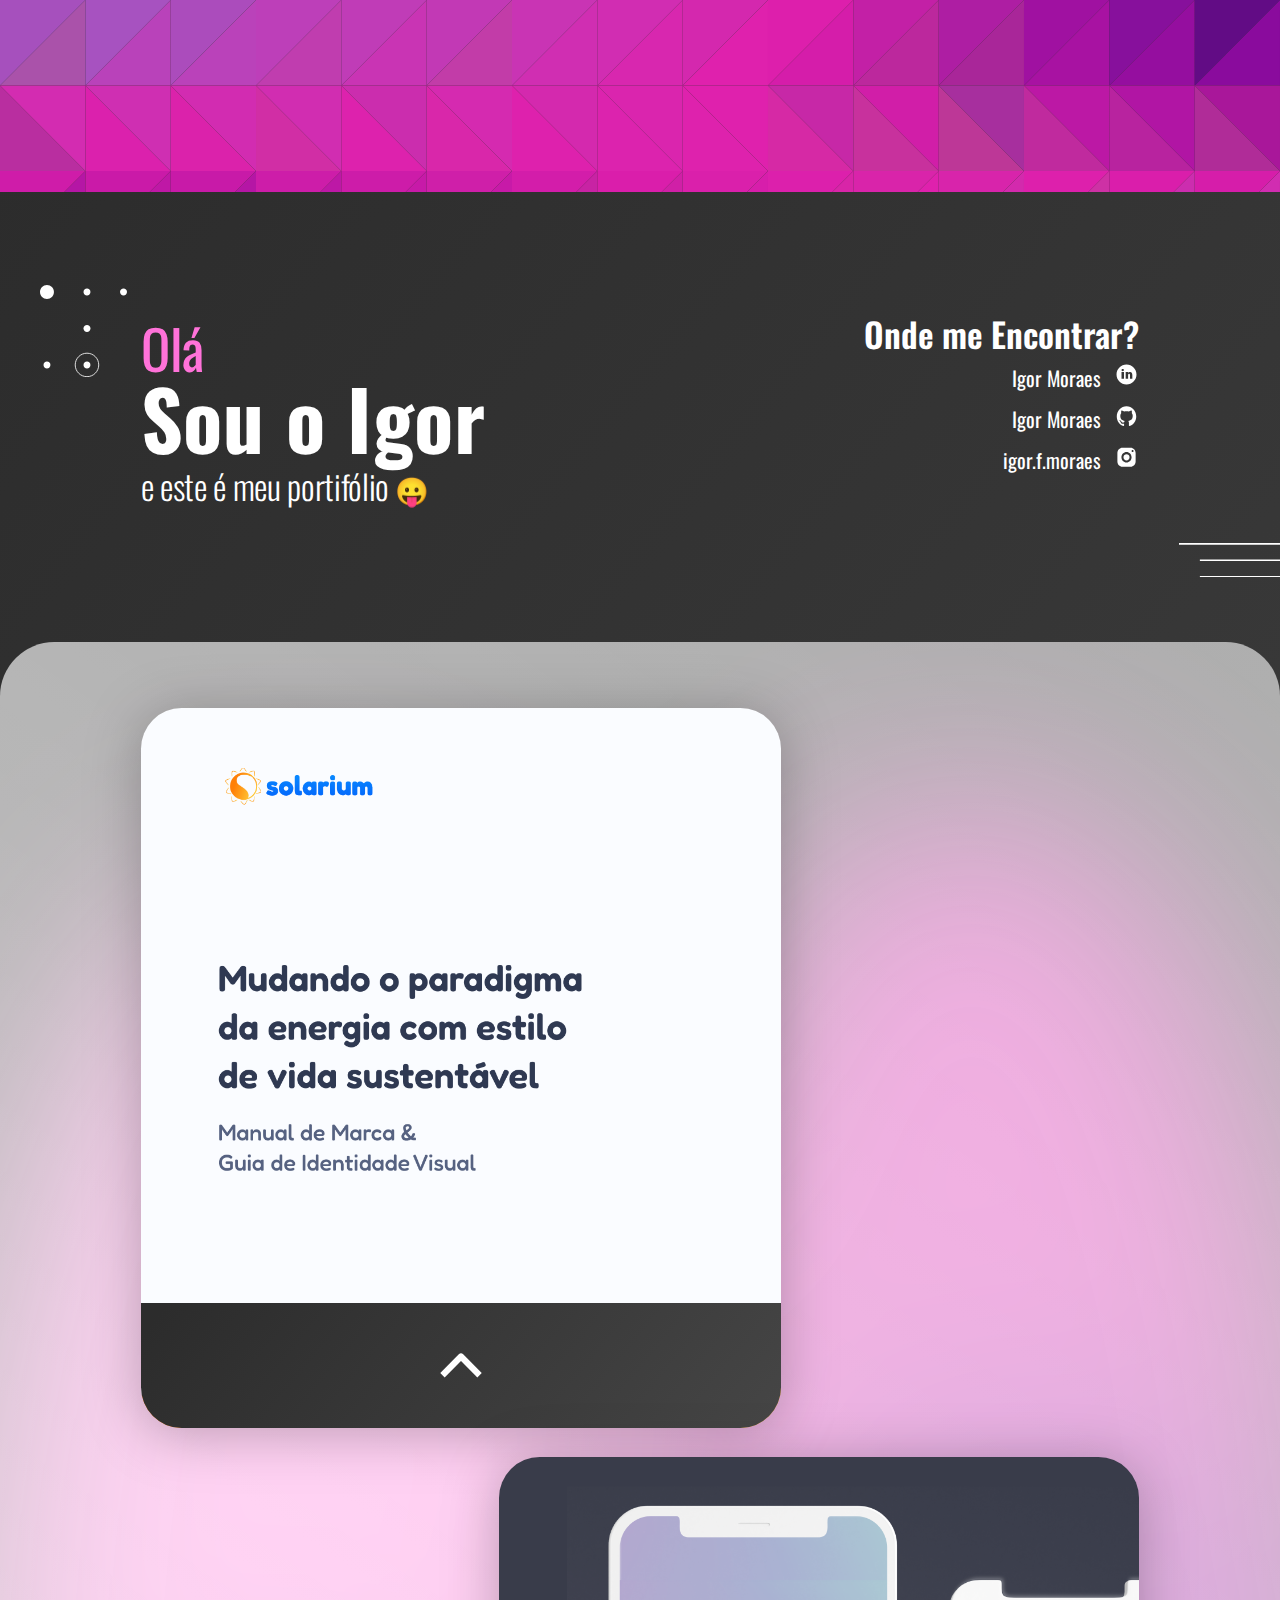
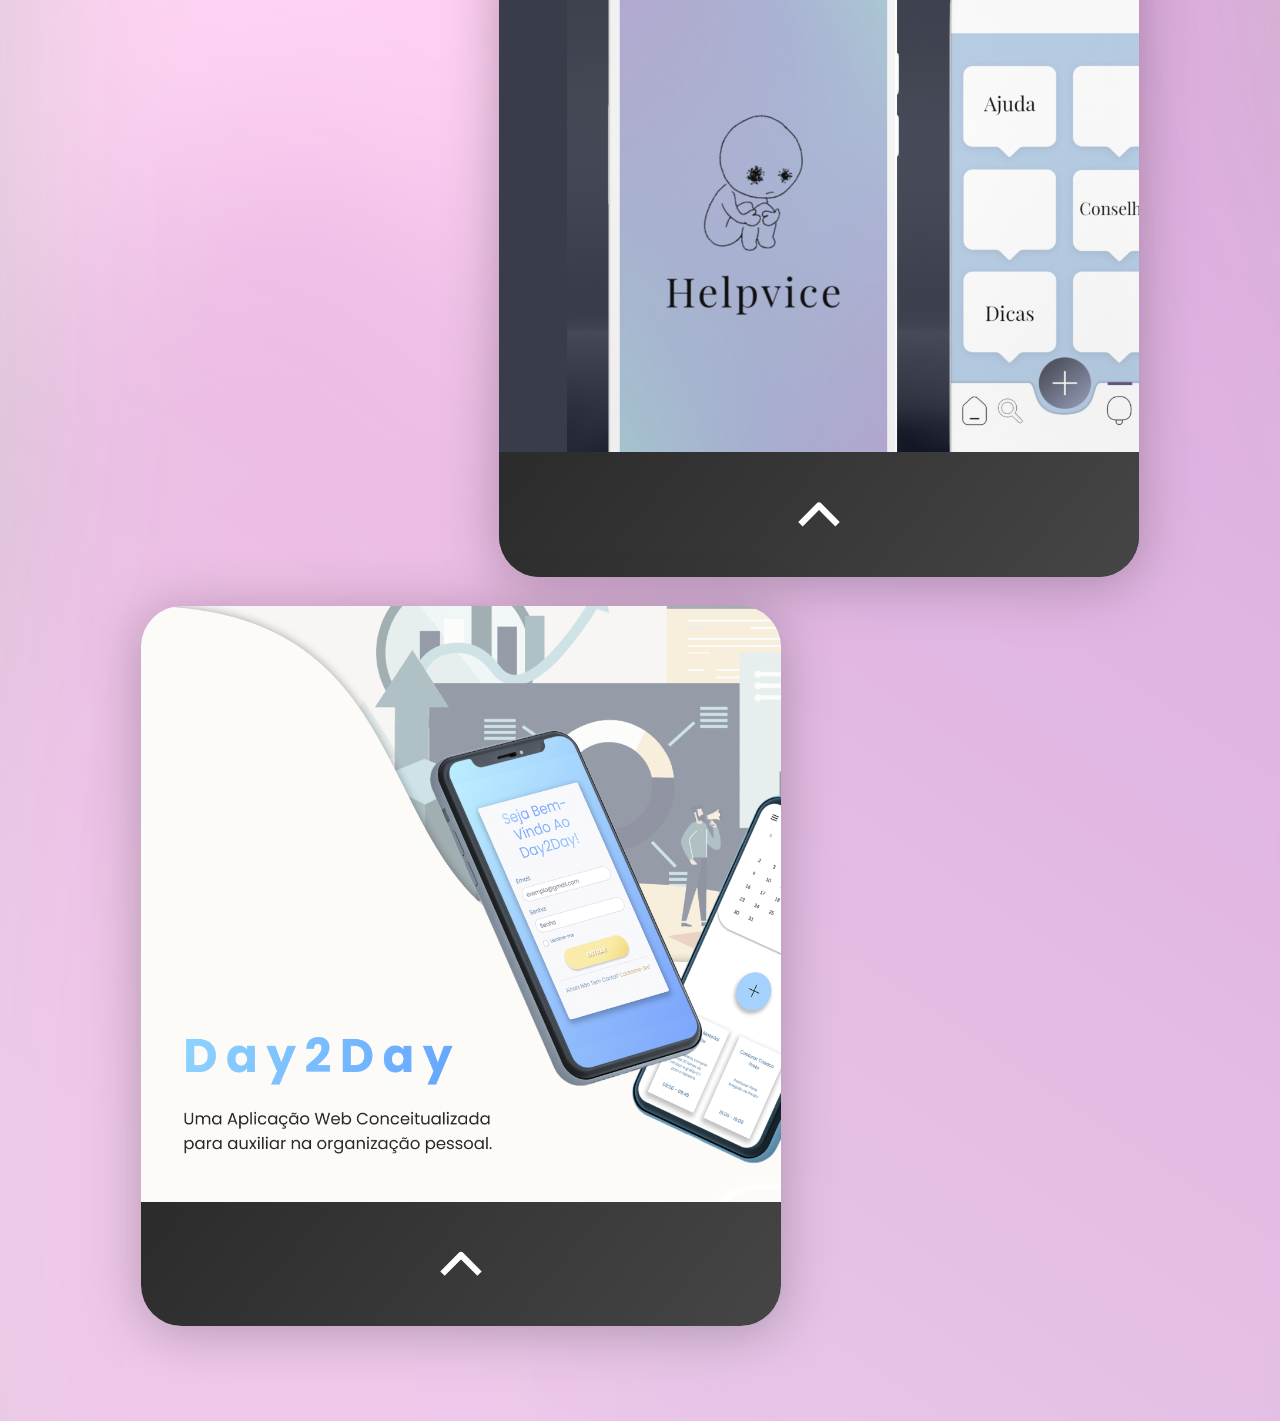
==== index.html @ 43d612d0 "Subindo os novos arquivos" ====
<!DOCTYPE html>
<html lang="pt-br">
	<head>
		<meta charset="UTF-8" />
		<meta http-equiv="X-UA-Compatible" content="IE=edge" />
		<meta name="viewport" content="width=device-width, initial-scale=1.0" />
		<title>Igor Moraes | Portifólio</title>
		<link rel="shortcut icon" href="icon.svg" type="image/x-icon" />
		<link rel="stylesheet" href="style.css" />
	</head>
	<body>
		<div id="background"></div>
		<div class="landing-page">
			<h2 class="hello">Olá</h2>
			<h1>Sou o Igor</h1>
			<h2 class="presentation">e este é meu portifólio</h2>
		</div>
		<div class="social">
			<h2>Onde me Encontrar?</h2>
			<ul>
				<li>
					<a
						href="https://www.linkedin.com/in/moraes-igor/"
						target="_social"
					>
						Igor Moraes
					</a>
					<img
						src="Assets/Social Media Icons/icon - linkedin.svg"
						alt=""
					/>
				</li>
				<li>
					<a
						href="https://github.com/IgorFerreiraMoraes"
						target="_social"
					>
						Igor Moraes
					</a>
					<img
						src="Assets/Social Media Icons/icon - github.svg"
						alt=""
					/>
				</li>
				<li>
					<a
						href="https://www.instagram.com/igor.f.moraes/"
						target="_social"
					>
						igor.f.moraes
					</a>
					<img
						src="Assets/Social Media Icons/icon - instagram.svg"
						alt=""
					/>
				</li>
			</ul>
		</div>
		<div class="projects">
			<div class="project" id="solarium">
				<div class="about">
					<img src="Assets/Projects/arrow.svg" alt="" />
					<div class="about-text">
						<span>Solarium</span>
						<ul>
							<li>
								• Desenvolvi a Identidade Visual e Manual de
								Marca uma empresa fictícia, Solarium, usando o
								Figma. Projetei o Logo, determinei o tom,
								público-alvo e missão da marca e selecionei a
								tipografia e paleta de cores para refletir a
								identidade.
							</li>
							<li>
								• Construí um website responsivo utilizando
								Bootstrap, obtendo proficiência com um popular
								Framework de CSS.
							</li>
							<li>
								• Melhorei minha compreensão dos princípios e
								processos de design, permitindo uma melhor
								comunicação e colaboração ao trabalhar com
								equipes de design.
							</li>
							<li class="know-more">
								<a
									href="https://igorferreiramoraes.github.io/Solarium/"
									target="_project"
									>Conhecer</a
								>
							</li>
						</ul>
					</div>
				</div>
			</div>
			<div class="project" id="helpvice">
				<div class="about">
					<img src="Assets/Projects/arrow.svg" alt="" />
					<div class="about-text">
						<span>Helpvice</span>
						<ul>
							<li>
								• Apliquei conhecimentos de UI & UX design,
								utilizando o Inkscape e o GIMP, para fazer as
								telas e o fluxo de usuário de um aplicativo.
							</li>
							<li>
								• Feito com a ideia de intermediar o contato
								entre usuários a procura de ajuda e
								profissionais de certa área, trazendo
								conscientização e informações de maneira
								confiável sobre certos assuntos.
							</li>
							<li class="know-more">
								<a
									href="https://www.behance.net/gallery/126357589/Helpvice"
									target="_project"
									>Conhecer</a
								>
							</li>
						</ul>
					</div>
				</div>
			</div>
			<div class="project" id="day2day">
				<div class="about">
					<img src="Assets/Projects/arrow.svg" alt="" />
					<div class="about-text">
						<span>Day2Day</span>
						<ul>
							<li>
								Uma Aplicação Web Conceitualizada para auxiliar
								na organização pessoal, tendo funções que ajudam
								a ter controle sobre os hábitos do dia a dia.
							</li>
							<li>
								• Criei Wireframes para definir e ajustar o
								Layout geral do aplicativo antes do design
								definitivo e produção começarem.
							</li>
							<li>
								• Formulei um sistema de login em que tarefas e
								anotações ficavam vinculadas aos respectivos
								usuários, isso através do uso de Banco de Dados
								Relacional
							</li>
							<li class="know-more">
								<a
									href="https://www.behance.net/gallery/134159519/Day2Day"
									target="_project"
									>Conhecer</a
								>
							</li>
						</ul>
					</div>
				</div>
			</div>
		</div>
		<script>
			const about_list = document.getElementsByClassName('about');
			for (let i = 0; i < about_list.length; i++) {
				const about = about_list[i];
				about.addEventListener('click', function () {
					this.classList.toggle('active');
				});
			}
		</script>
	</body>
</html>
---- style.css ----
@import url('https://fonts.googleapis.com/css2?family=Oswald:wght@300;400;600&display=swap');

:root {
	--main: #ff72d9;
	--black: linear-gradient(129.76deg, #2c2c2c 3.53%, #464646 101.21%);
	--white: #ffffff;
	font-size: 3.7vw;
}
* {
	box-sizing: border-box;
	margin: 0;
	padding: 0;
	font-family: 'Oswald', sans-serif;
}
body {
	background: var(--black) no-repeat;
	color: var(--white);
	width: 100%;
}
#background {
	height: 12.3vh;
	background: var(--main);
	background: url(Assets/Landing/background.svg);
	background-size: cover;
}
.landing-page {
	width: 66.4%;
	margin: 5.2vh auto;
	position: relative;
}
.landing-page::after {
	content: '';
	background: url(Assets/Landing/dots.svg);
	background-size: 100%;
	position: absolute;
	width: 12.8vw;
	height: 13.6vw;
	top: 0;
	right: -2.3vw;
}
h1 {
	font-size: 4rem;
	line-height: 100%;
	letter-spacing: 0.04rem;
}
h2.hello {
	color: var(--main);
	font-weight: 400;
	font-size: 3rem;
	line-height: 110%;
}
h2.presentation {
	font-weight: 300;
	font-size: 2rem;
	line-height: 160%;
	letter-spacing: -0.025rem;
}
h2.presentation::after {
	content: ' 😛';
	font-size: 1.5rem;
}
.social h2 {
	font-size: 2.25rem;
	font-weight: 600;
	text-align: center;
	line-height: 116.2%;
	margin-bottom: 0.86vh;
}
.social ul {
	list-style: none;
	margin-bottom: 5.2vh;
}
.social li {
	height: 7vw;
	width: 36.5vw;
	margin: auto;
	position: relative;
	margin-bottom: 0.86vh;
}
.social a {
	font-weight: 400;
	font-size: 1.375rem;
	color: var(--white);
	text-align: left;
	height: 7vw;
	line-height: 7vw;
	width: 24vw;
	margin-right: 1.8vw;
	position: absolute;
	left: 0;
	text-decoration: none;
}
.social img {
	width: 7vw;
	height: 7vw;
	position: absolute;
	right: 0;
}
.projects {
	background: url(Assets/Projects/background-projects.svg);
	padding: 3.5vh 0;
	background-size: 100% 100%;
	border-radius: 2rem 2rem 0 0;
}
.project {
	border-radius: 1.5rem;
	width: 80vw;
	margin: 0 auto 1.75vh auto;
	height: 30vh;
	position: relative;
}
.about {
	background: var(--black);
	height: 17.3%;
	width: 100%;
	border-radius: 0 0 1.5rem 1.5rem;
	position: absolute;
	bottom: 0;
	text-align: center;
	transition: 0.27s ease-out;
}
.about img {
	width: 8%;
	height: 100%;
	transition: 0.27s ease-out;
}
.about .about-text {
	text-align: left;
	font-size: 1.4vh;
	padding: 0 10%;
	display: none;
	font-weight: 300;
}
.about .about-text span {
	font-weight: 600;
}
.about .about-text ul {
	list-style: none;
}
.about .about-text a {
	color: var(--white);
	background-color: var(--main);
	text-decoration: none;
	margin-left: 79.75%;
	padding: 5px 10px;
	border-radius: 0.5rem;
}
.about.active {
	height: 100%;
	border-radius: 1.5rem;
}
.about.active img {
	height: 15%;
	transform: rotate(-180deg);
}
.about.active .about-text {
	display: block;
	animation: appear 0.5s ease-in;
}
@keyframes appear {
	from {
		opacity: 0%;
	}
	to {
		opacity: 100%;
	}
}
#solarium {
	background: url(Assets/Projects/solarium.png);
	background-size: cover;
}
#helpvice {
	background: url(Assets/Projects/helpvice.png);
	background-size: cover;
}
#day2day {
	background: url(Assets/Projects/day2day.png);
	background-size: cover;
}

@media only screen and (min-width: 992px) {
	:root {
		font-size: 1.06vw;
	}
	#background {
		height: 21.3vh;
	}
	.landing-page {
		width: 78%;
		margin: 14vh auto;
	}
	.landing-page::after {
		width: 6.8vw;
		height: 7.2vw;
		top: -3.6vh;
		left: -7.86vw;
	}
	h1 {
		font-size: 6rem;
	}
	h2.hello {
		font-size: 4rem;
	}
	h2.presentation {
		font-size: 2.5rem;
	}
	h2.presentation::after {
		font-size: 2rem;
	}

	.social {
		position: absolute;
		top: 35vh;
		right: 11vw;
	}
	.social::after {
		content: '';
		background: url(Assets/Landing/lines.svg);
		background-size: 100%;
		position: absolute;
		width: 7.9vw;
		height: 2.7vw;
		right: -11vw;
		bottom: -5.8vh;
	}
	.social h2 {
		font-size: 2.5rem;
		text-align: right;
		margin-bottom: 0.8vh;
	}
	.social li {
		height: 3.8vh;
		width: 100%;
		margin: 0;
		margin-bottom: 0.8vh;
	}
	.social a {
		font-size: 1.5rem;
		text-align: right;
		height: 3.7vh;
		width: 8.5vw;
		line-height: 3.7vh;
		margin-right: 0;
		position: absolute;
		left: 10vw;
	}
	.social img {
		width: 2vw;
		height: 2vw;
		position: absolute;
		right: 0;
	}

	.projects {
		padding: 7.3vh 0;
		border-radius: 4rem 4rem 0 0;
	}
	.project {
		border-radius: 3rem;
		width: 50vw;
		margin: 0 auto 3.25vh 11vw;
		height: 80vh;
		filter: drop-shadow(0 0.5rem 2rem rgba(0, 0, 0, 0.25));
	}
	.project:nth-child(even) {
		margin: 0 auto 3.25vh 39vw;
	}

	.about {
		border-radius: 0 0 3rem 3rem;
	}
	.about img {
		width: 6.6%;
	}
	.about .about-text {
		font-size: 2.7vh;
	}
	.about .about-text li {
		margin-top: 2vh;
	}
	.about .about-text a {
		margin-left: 80%;
		padding: 0.6rem 2rem;
		border-radius: 0.8rem;
		transition: 0.2s ease-out;
	}
	.about .about-text a:hover {
		background-color: #ffa0e6;
	}
	.about.active {
		border-radius: 3rem;
	}
	.about.active img {
		height: 15%;
	}
}
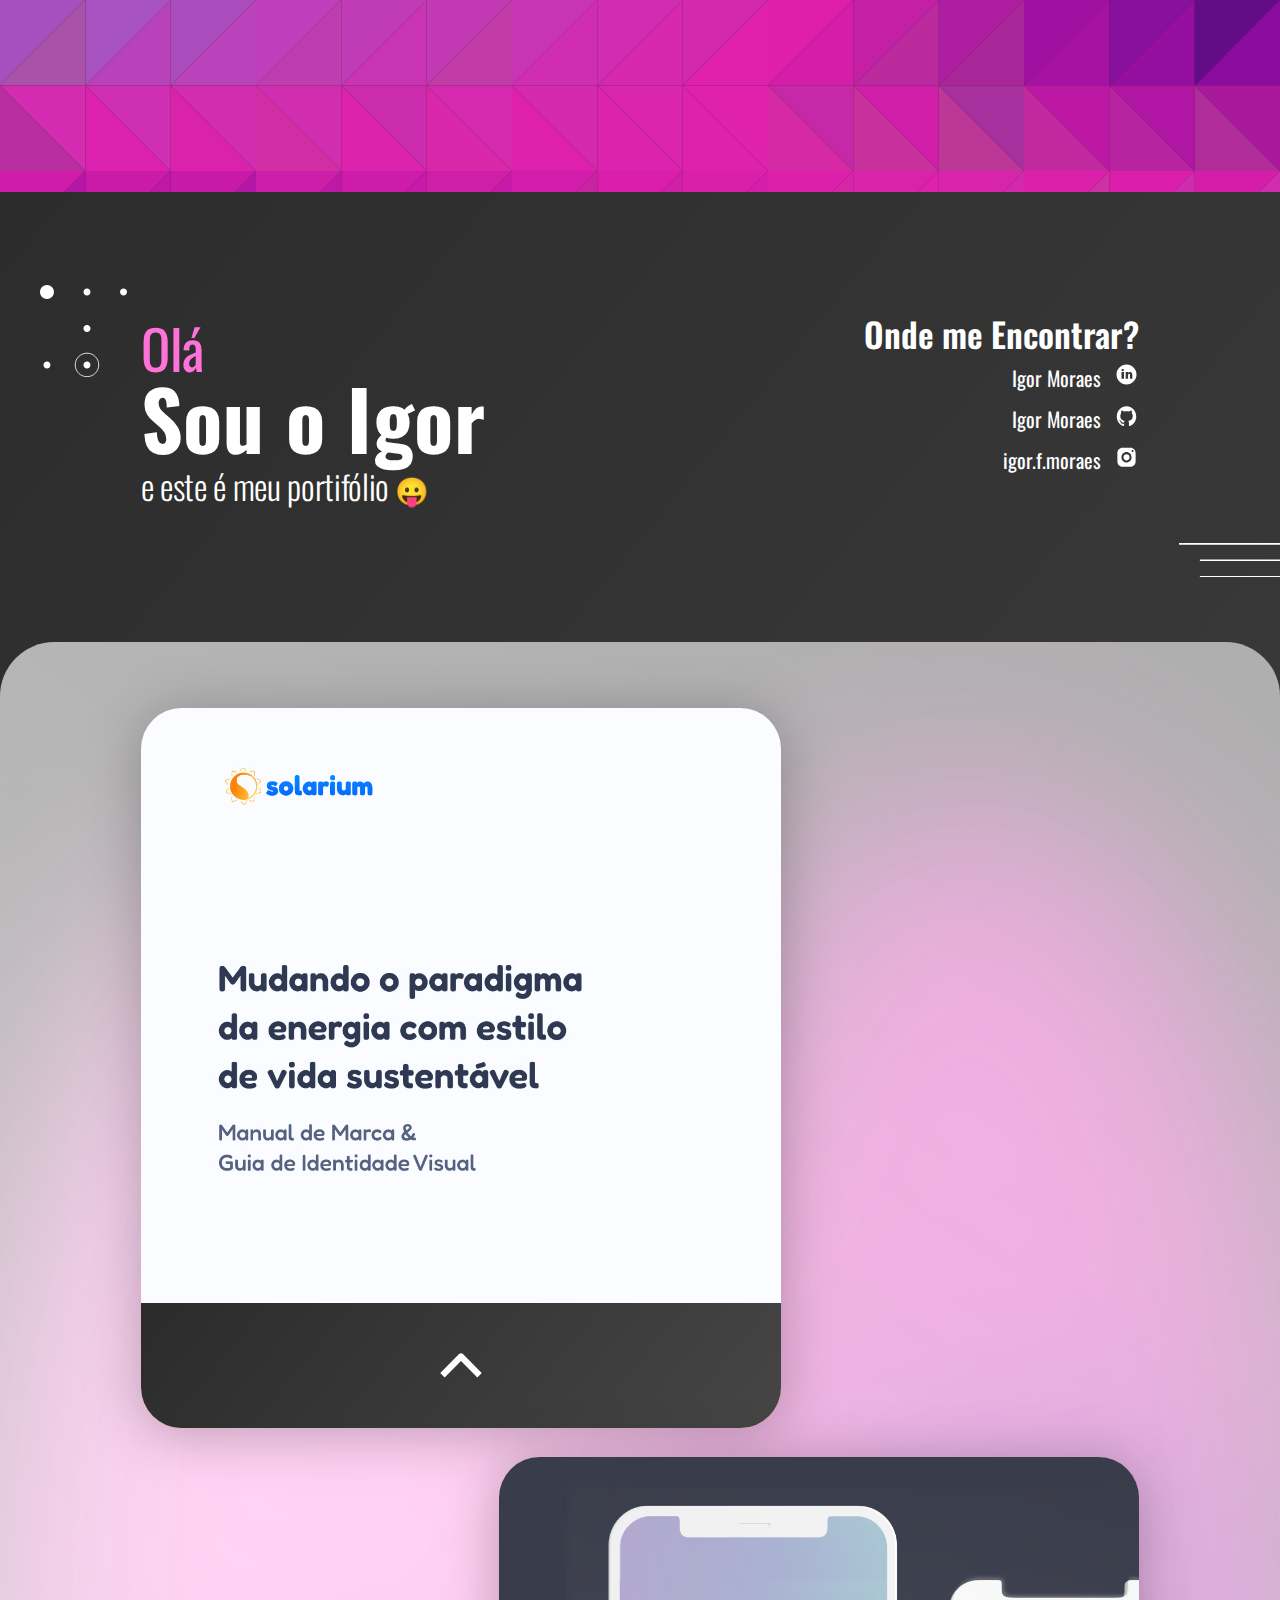
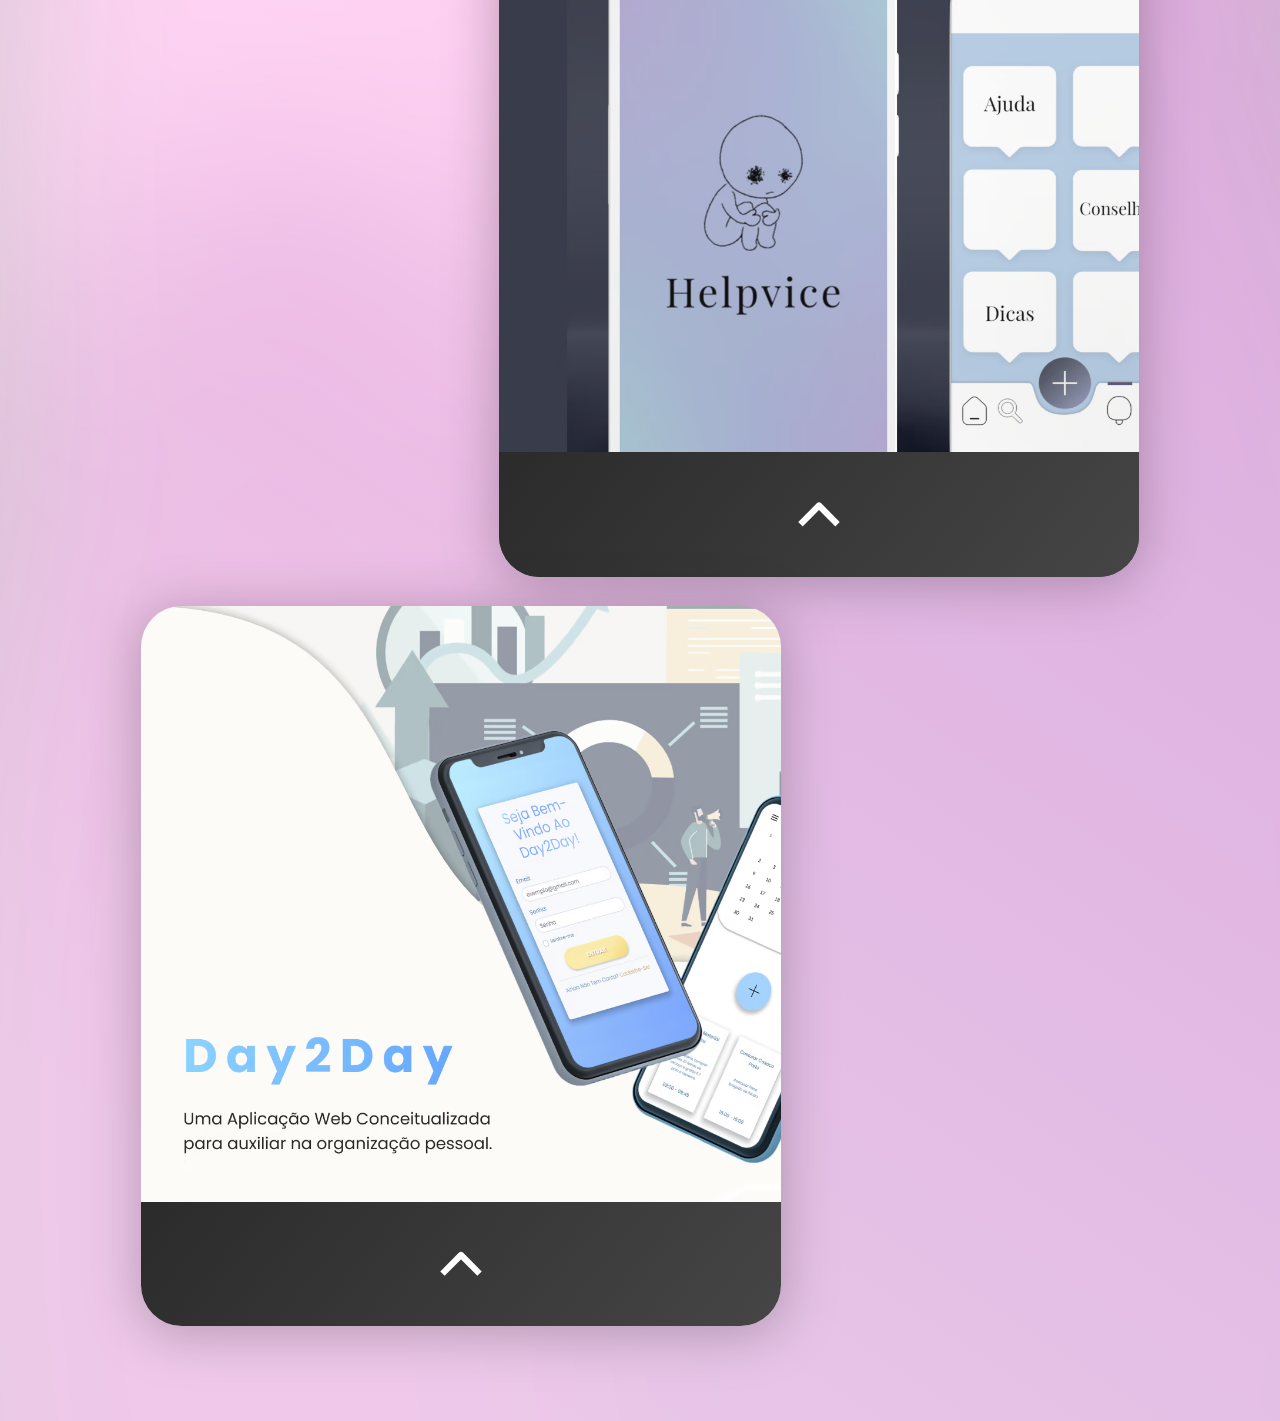
==== commit 8e53abf2: "Adicionada descrição do site" ====
--- a/index.html
+++ b/index.html
@@ -4,6 +4,10 @@
 		<meta charset="UTF-8" />
 		<meta http-equiv="X-UA-Compatible" content="IE=edge" />
 		<meta name="viewport" content="width=device-width, initial-scale=1.0" />
+		<meta
+			name="description"
+			content="O portfólio de Igor Moraes mostra meus projetos de programação e design, com seus respectivos aprendizados e tecnologias utilizadas"
+		/>
 		<title>Igor Moraes | Portifólio</title>
 		<link rel="shortcut icon" href="icon.svg" type="image/x-icon" />
 		<link rel="stylesheet" href="style.css" />
@@ -65,10 +69,10 @@
 						<ul>
 							<li>
 								• Desenvolvi a Identidade Visual e Manual de
-								Marca uma empresa fictícia, Solarium, usando o
-								Figma. Projetei o Logo, determinei o tom,
-								público-alvo e missão da marca e selecionei a
-								tipografia e paleta de cores para refletir a
+								Marca para uma empresa fictícia, Solarium,
+								usando o Figma. Projetei o Logo, determinei o
+								tom, público-alvo e missão da marca e selecionei
+								a tipografia e paleta de cores para refletir a
 								identidade.
 							</li>
 							<li>
--- a/style.css
+++ b/style.css
@@ -166,15 +166,15 @@
 	}
 }
 #solarium {
-	background: url(Assets/Projects/solarium.png);
+	background: url(Assets/Projects/solarium.avif);
 	background-size: cover;
 }
 #helpvice {
-	background: url(Assets/Projects/helpvice.png);
+	background: url(Assets/Projects/helpvice.avif);
 	background-size: cover;
 }
 #day2day {
-	background: url(Assets/Projects/day2day.png);
+	background: url(Assets/Projects/day2day.avif);
 	background-size: cover;
 }
 
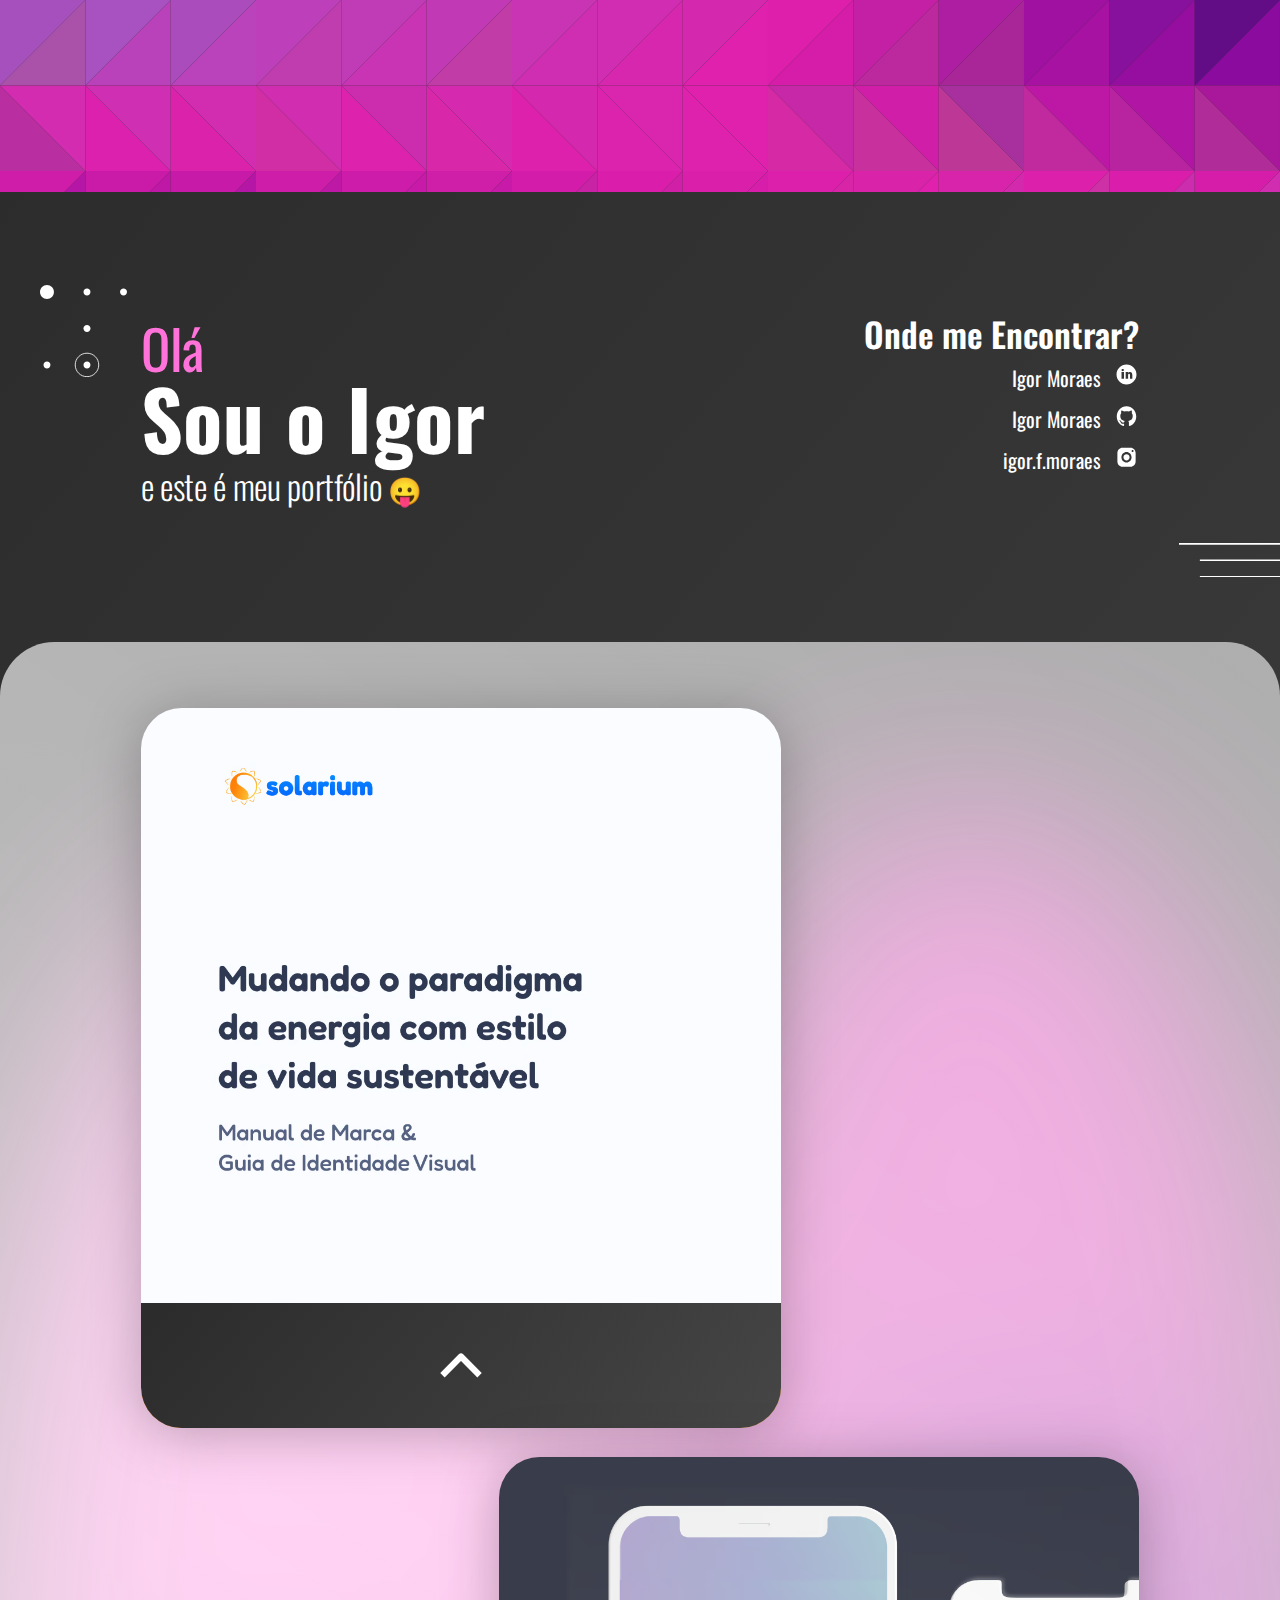
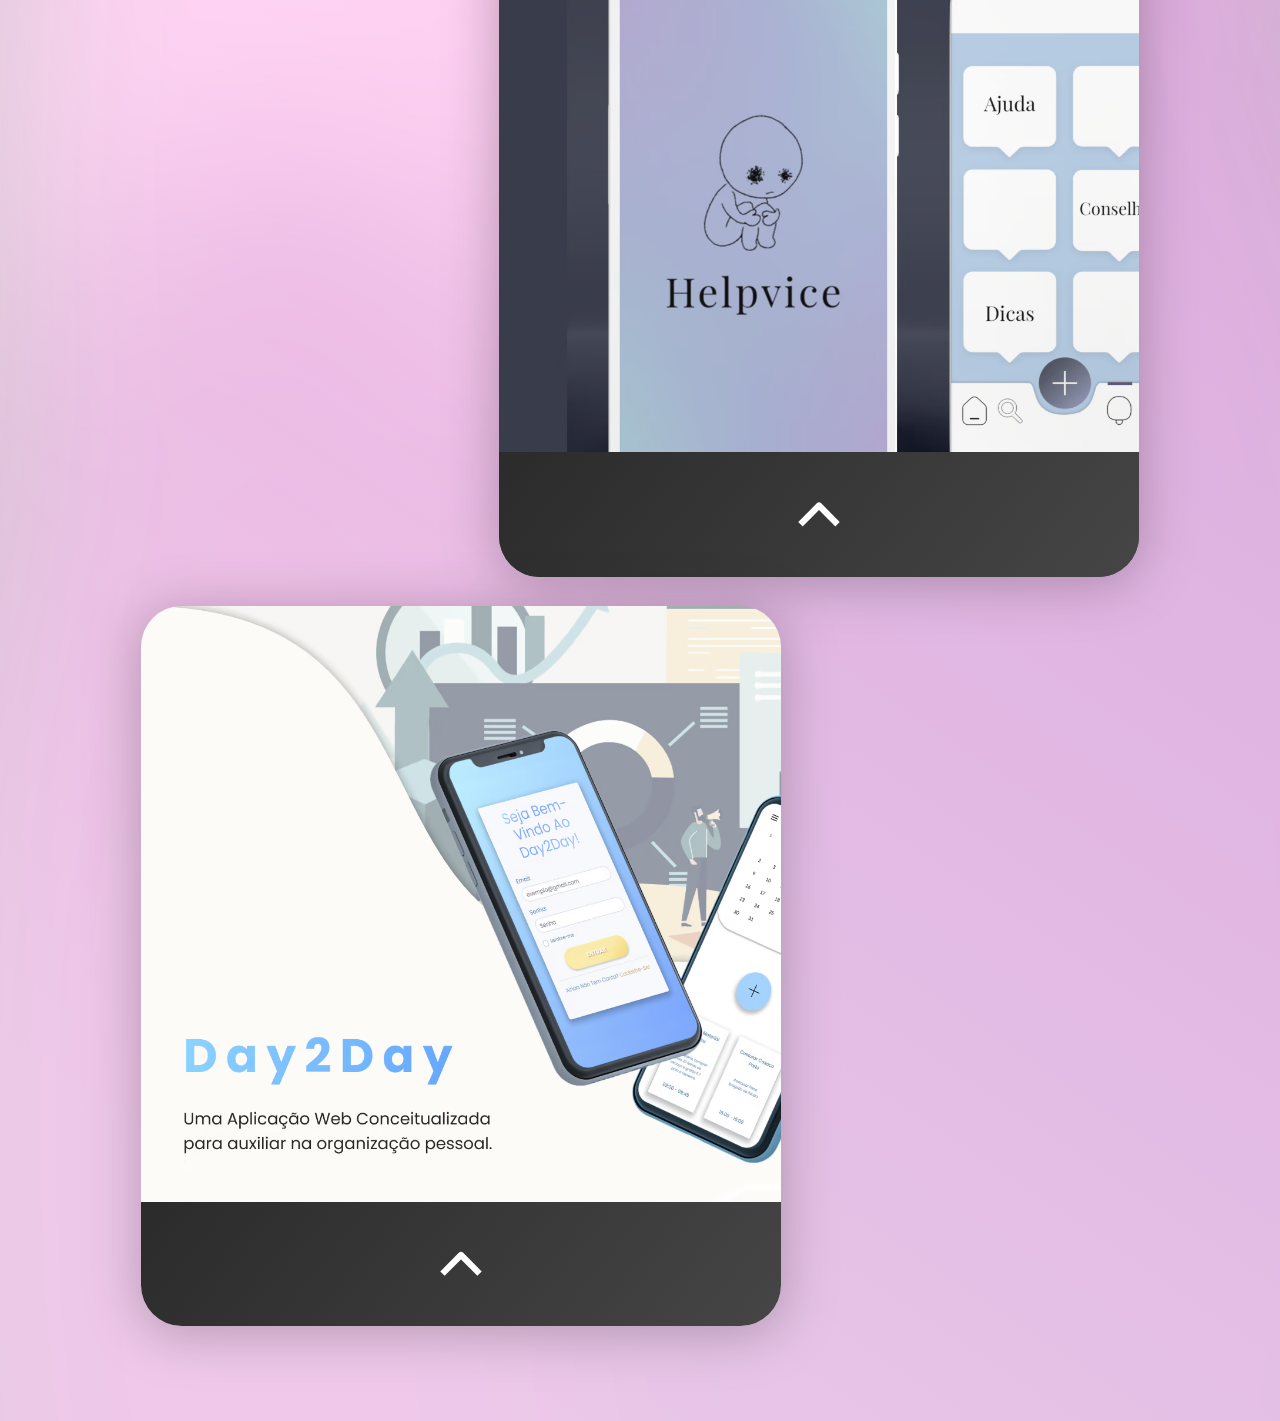
==== commit fc997d97: "Correção de Escrita" ====
--- a/index.html
+++ b/index.html
@@ -8,7 +8,7 @@
 			name="description"
 			content="O portfólio de Igor Moraes mostra meus projetos de programação e design, com seus respectivos aprendizados e tecnologias utilizadas"
 		/>
-		<title>Igor Moraes | Portifólio</title>
+		<title>Igor Moraes | Portfólio</title>
 		<link rel="shortcut icon" href="icon.svg" type="image/x-icon" />
 		<link rel="stylesheet" href="style.css" />
 	</head>
@@ -17,7 +17,7 @@
 		<div class="landing-page">
 			<h2 class="hello">Olá</h2>
 			<h1>Sou o Igor</h1>
-			<h2 class="presentation">e este é meu portifólio</h2>
+			<h2 class="presentation">e este é meu portfólio</h2>
 		</div>
 		<div class="social">
 			<h2>Onde me Encontrar?</h2>
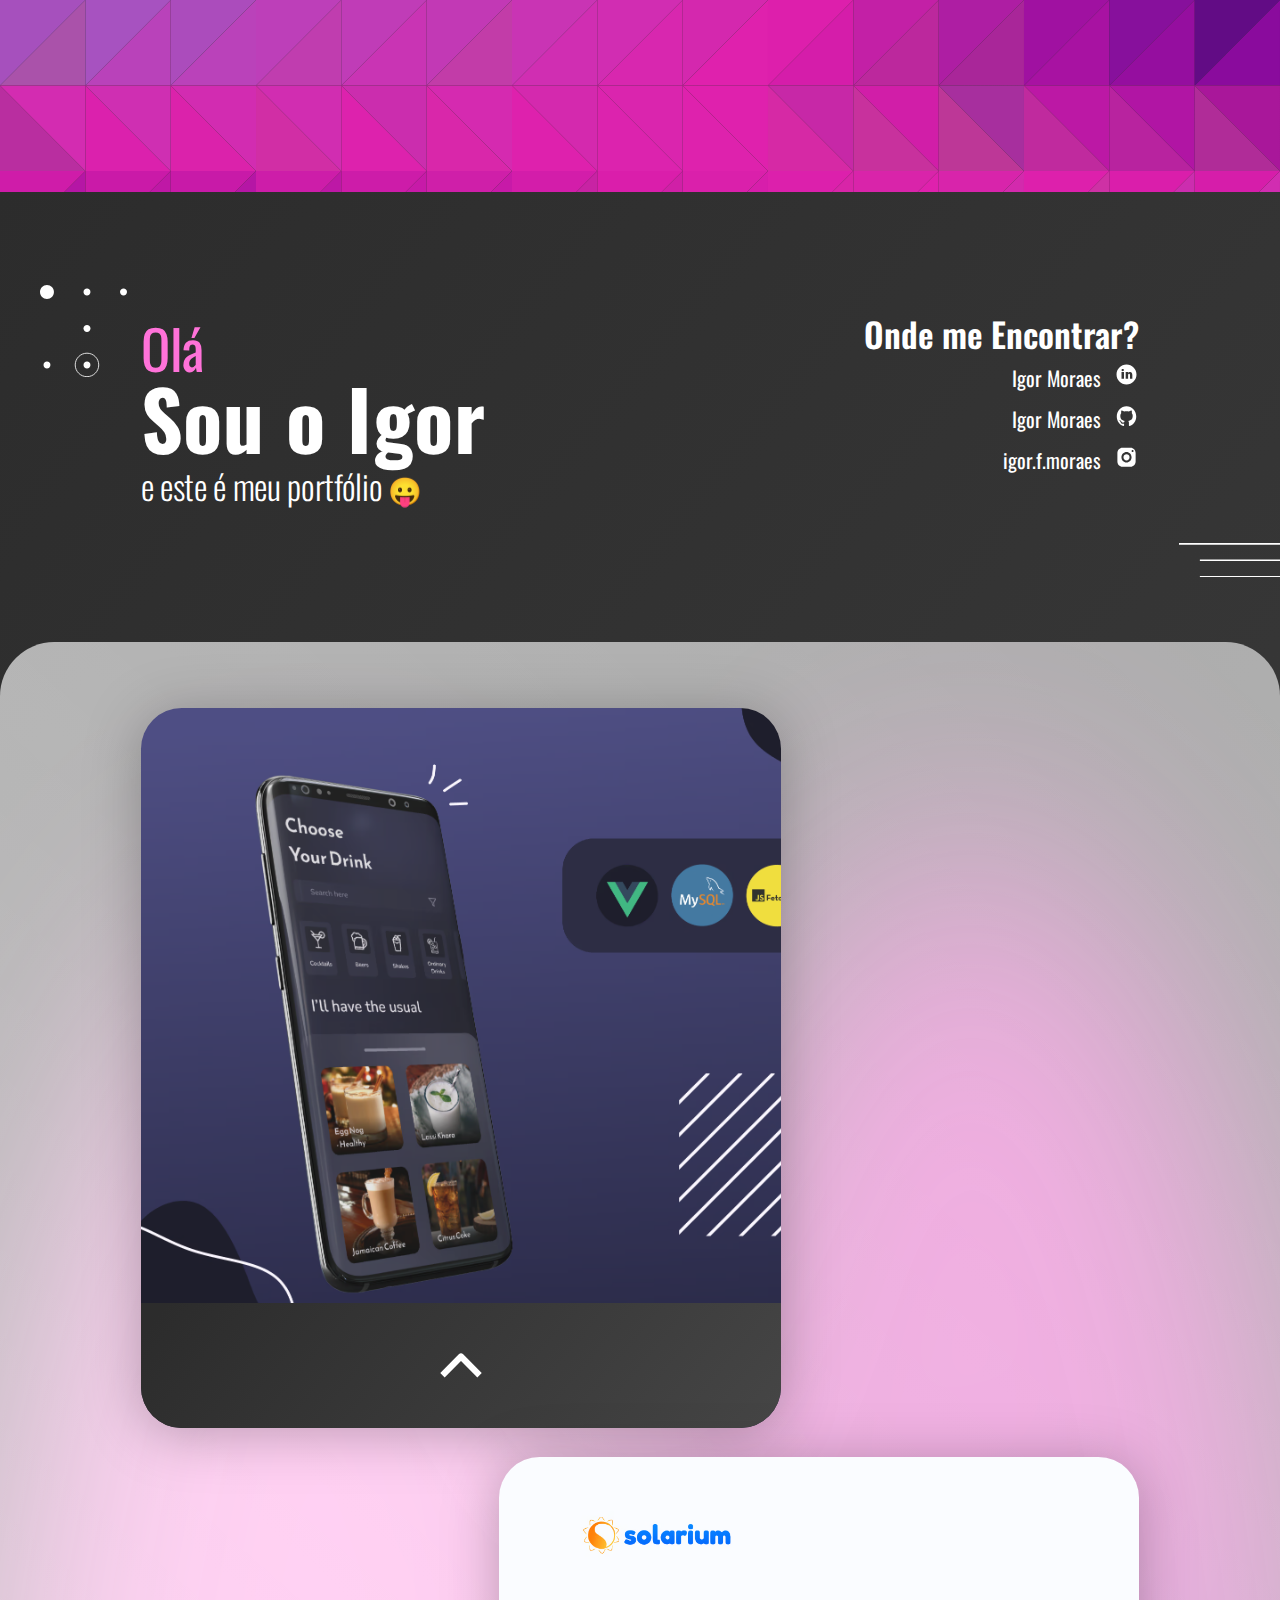
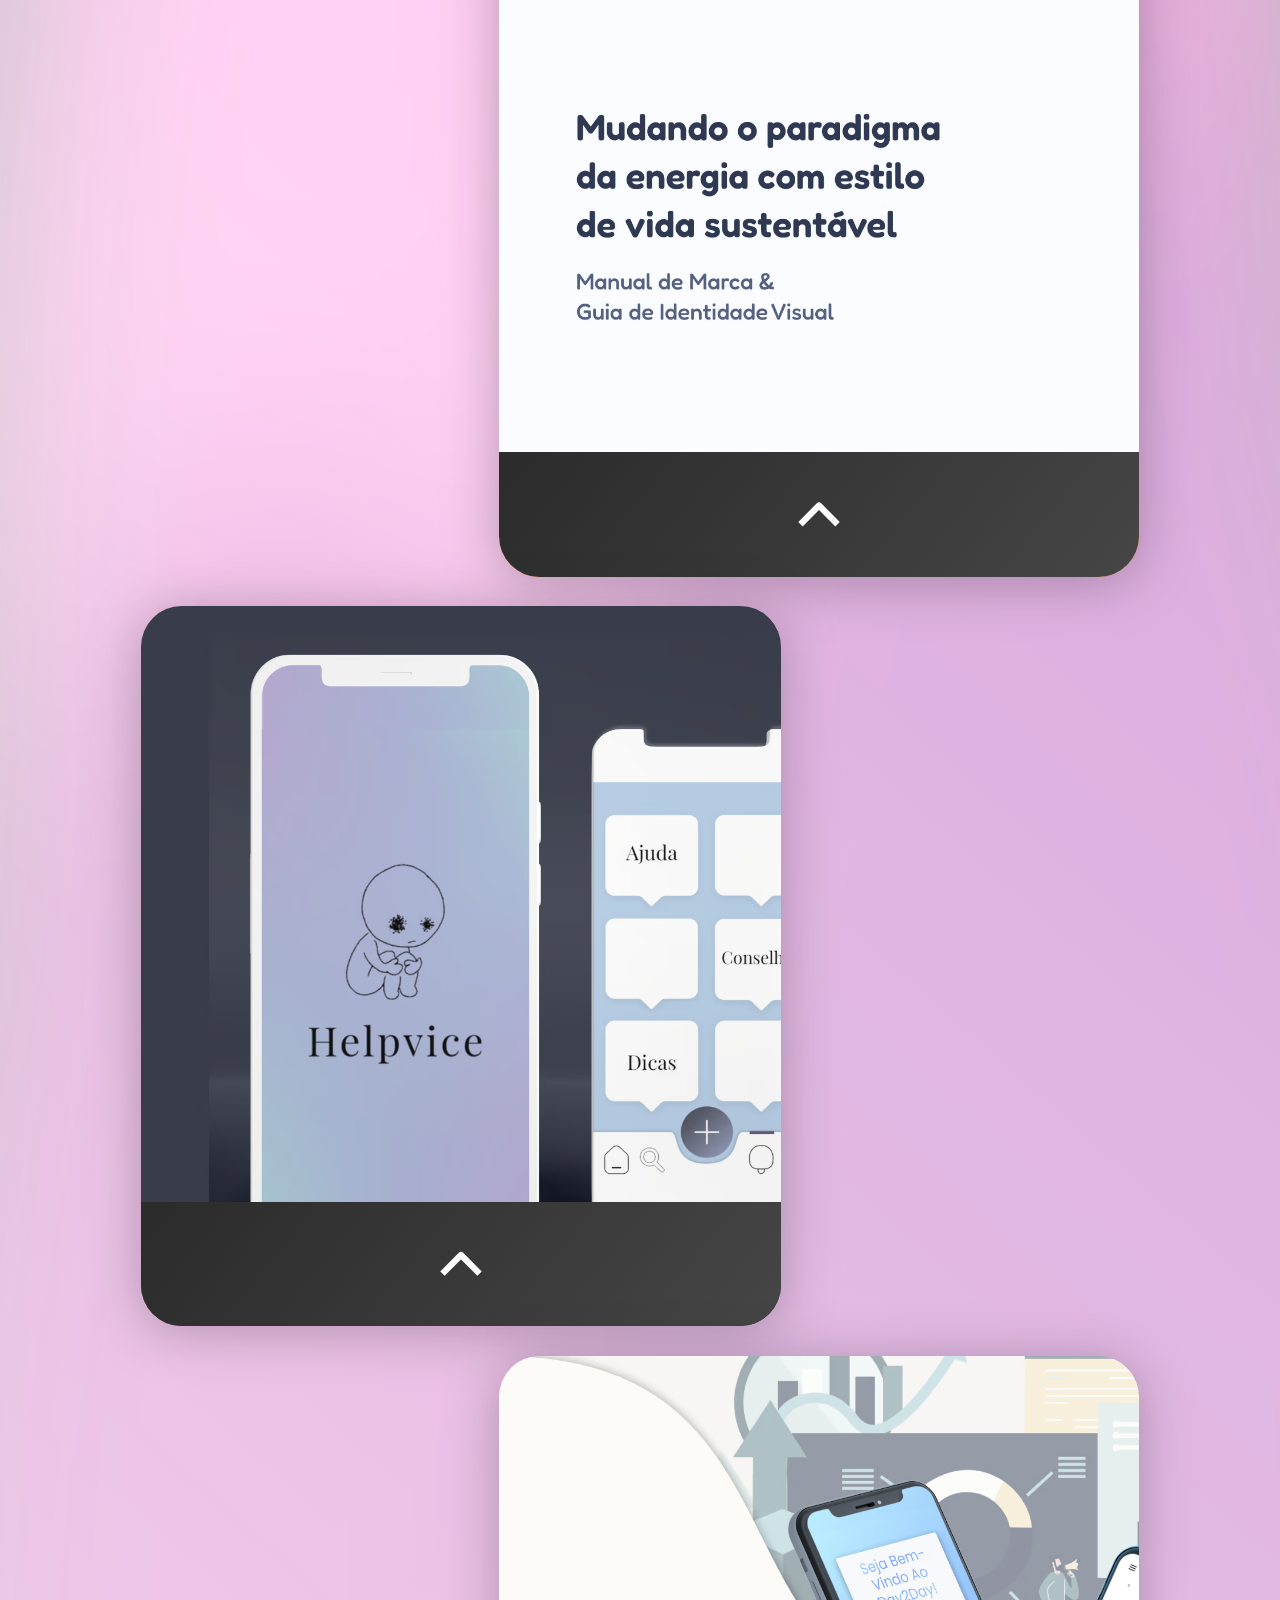
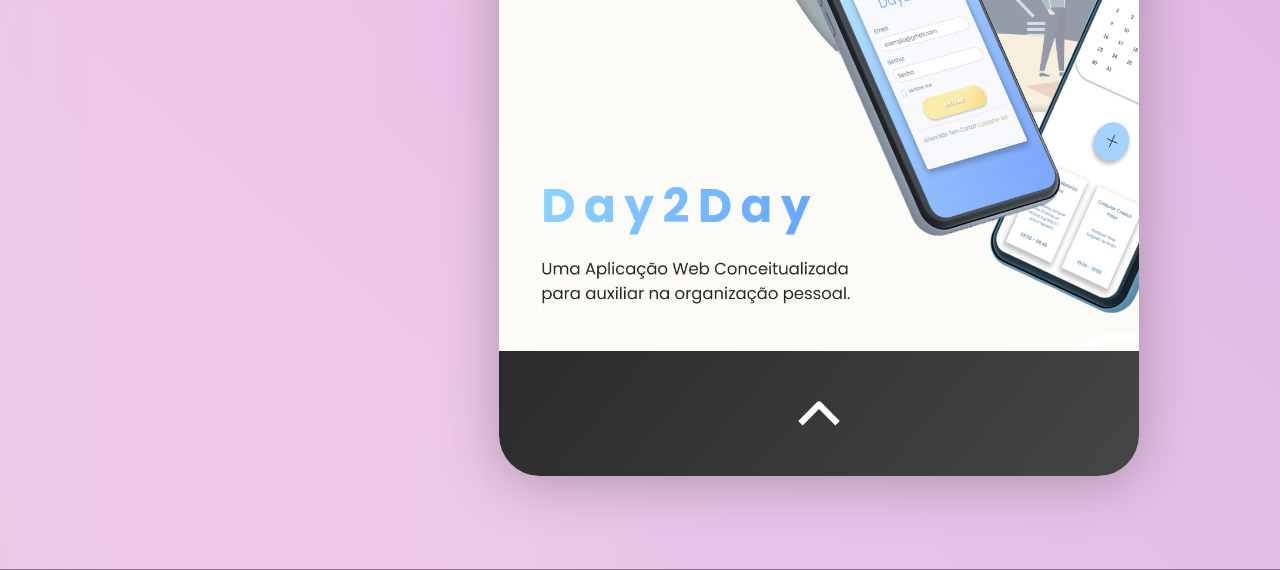
==== commit fec143ec: "Adicionando o projeto Cocktail App" ====
--- a/index.html
+++ b/index.html
@@ -61,6 +61,40 @@
 			</ul>
 		</div>
 		<div class="projects">
+			<div class="project" id="cocktail">
+				<div class="about">
+					<img src="Assets/Projects/arrow.svg" alt="" />
+					<div class="about-text">
+						<span>Cocktail App</span>
+						<ul>
+							<li>
+								App feito para facilitar pedidos de coquetéis,
+								fornecendo uma maneira intuitiva de personalizar
+								a bebida e salvando pedidos recentes.
+							</li>
+							<li>
+								• Utilizei o Framework VUE, aplicando os
+								conceitos de uma estrutura de componentes para
+								manter o código organizado, gerenciável e
+								reutilizável.
+							</li>
+							<li>
+								• Trabalhei com uma API externa para obter os
+								dados, que depois foram armazenados,
+								classificados e manipuladosde uma maneira que
+								facilitasse o uso.
+							</li>
+							<li class="know-more">
+								<a
+									href="https://www.instagram.com/reel/CpzqLDBAK0U"
+									target="_project"
+									>Conhecer</a
+								>
+							</li>
+						</ul>
+					</div>
+				</div>
+			</div>
 			<div class="project" id="solarium">
 				<div class="about">
 					<img src="Assets/Projects/arrow.svg" alt="" />
--- a/style.css
+++ b/style.css
@@ -165,6 +165,10 @@
 		opacity: 100%;
 	}
 }
+#cocktail {
+	background: url(Assets/Projects/cocktail-app.avif);
+	background-size: cover;
+}
 #solarium {
 	background: url(Assets/Projects/solarium.avif);
 	background-size: cover;
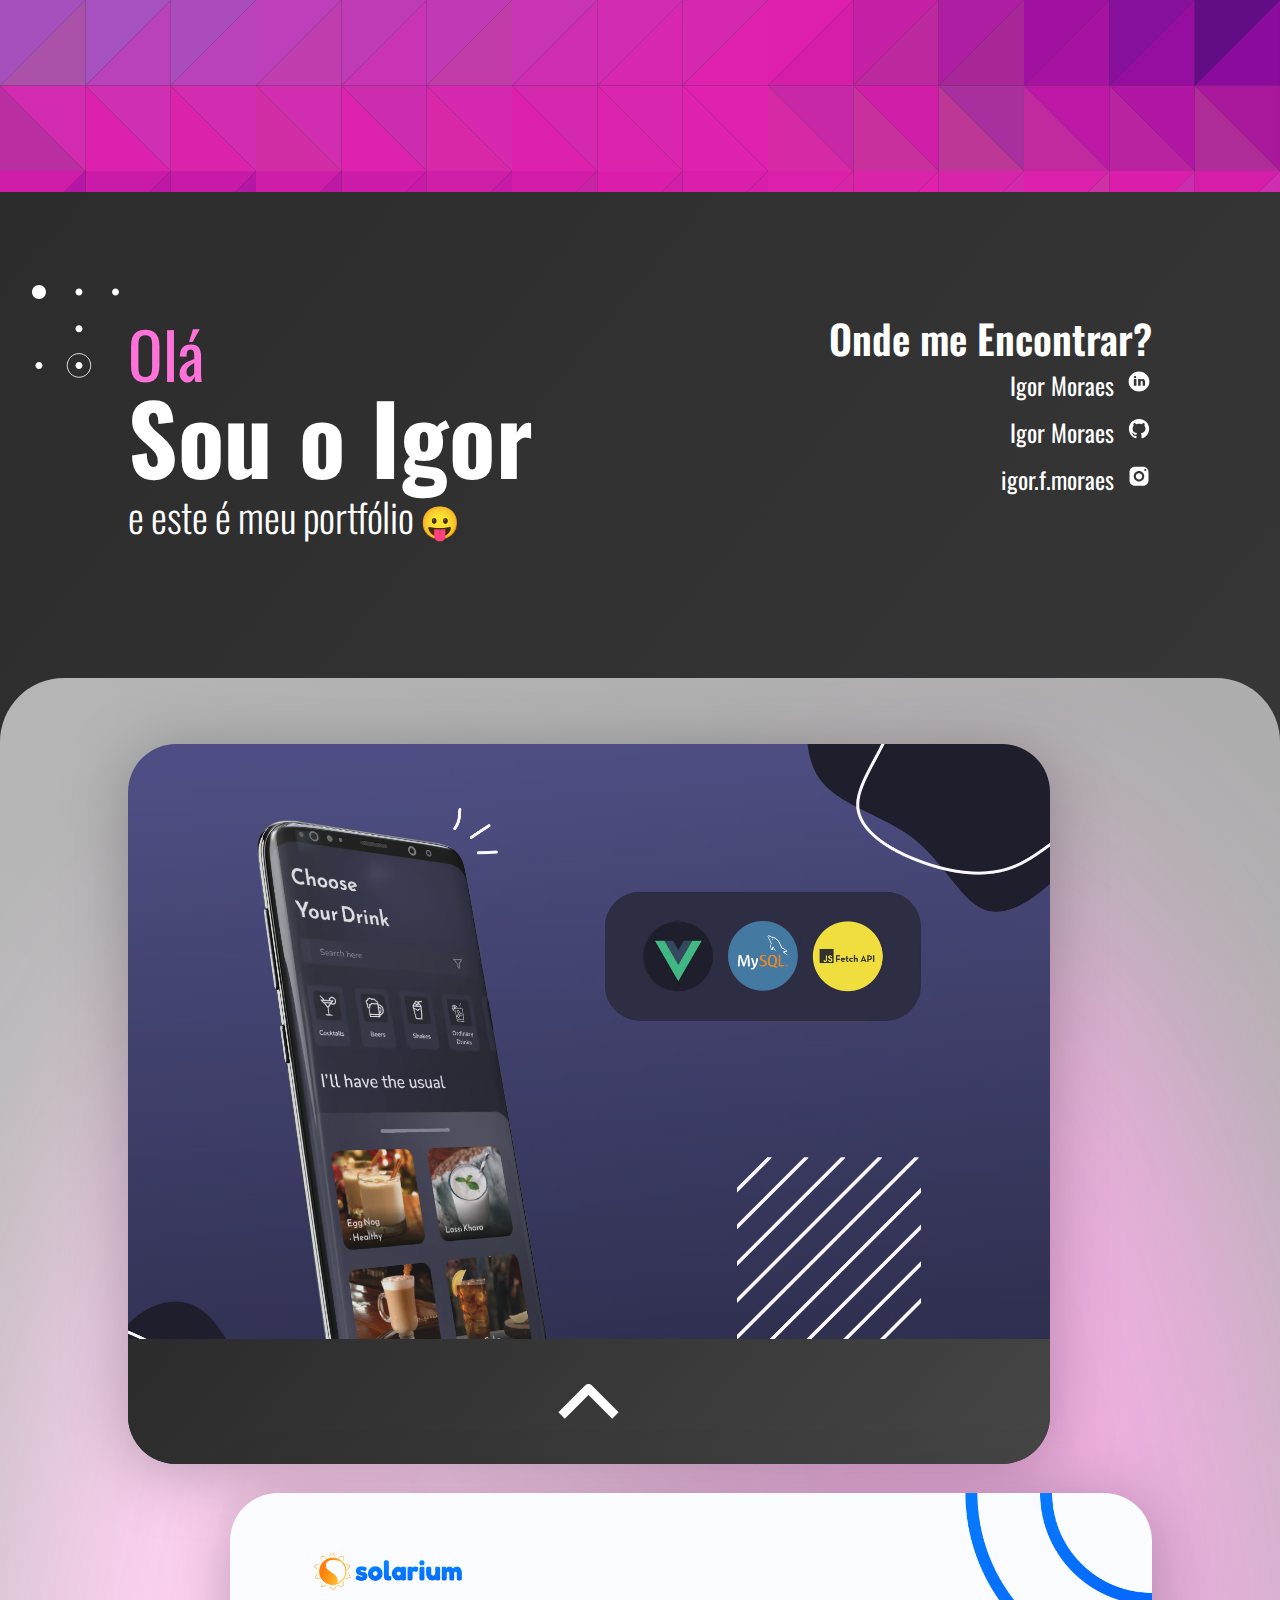
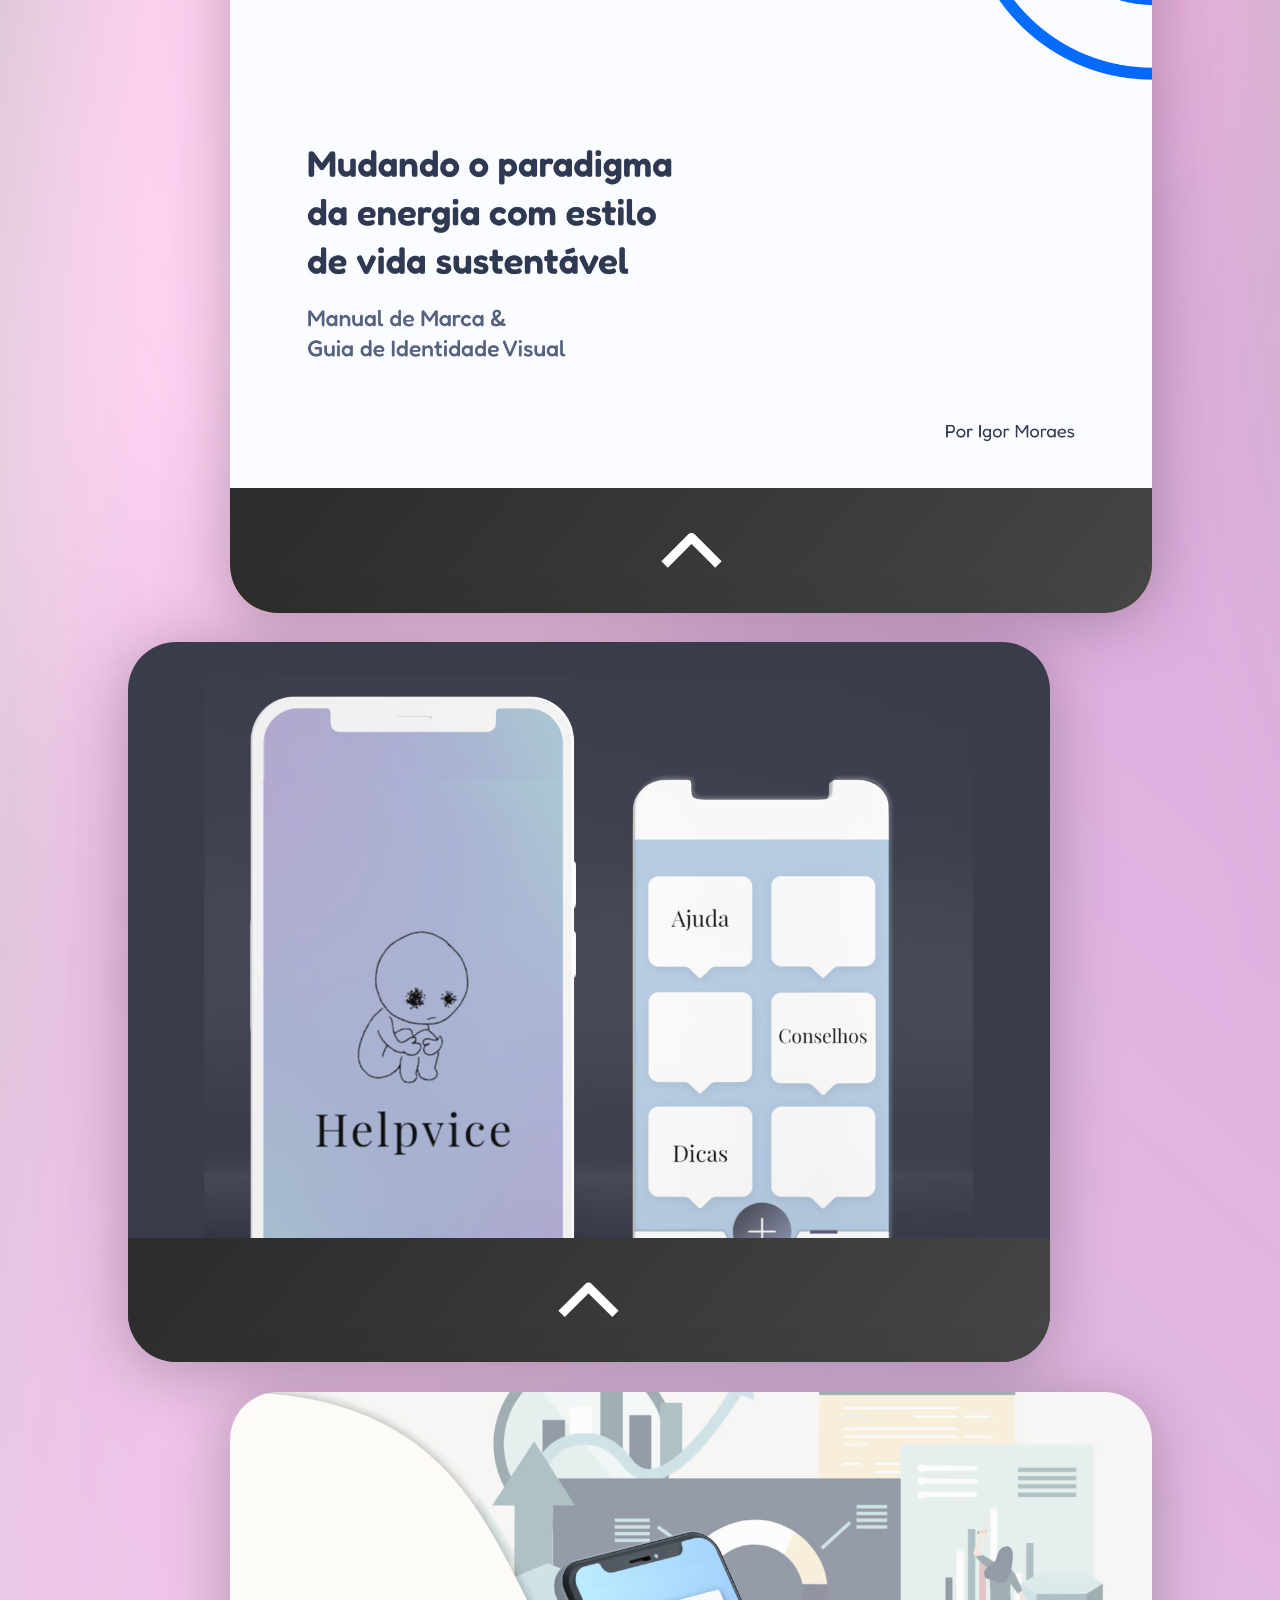
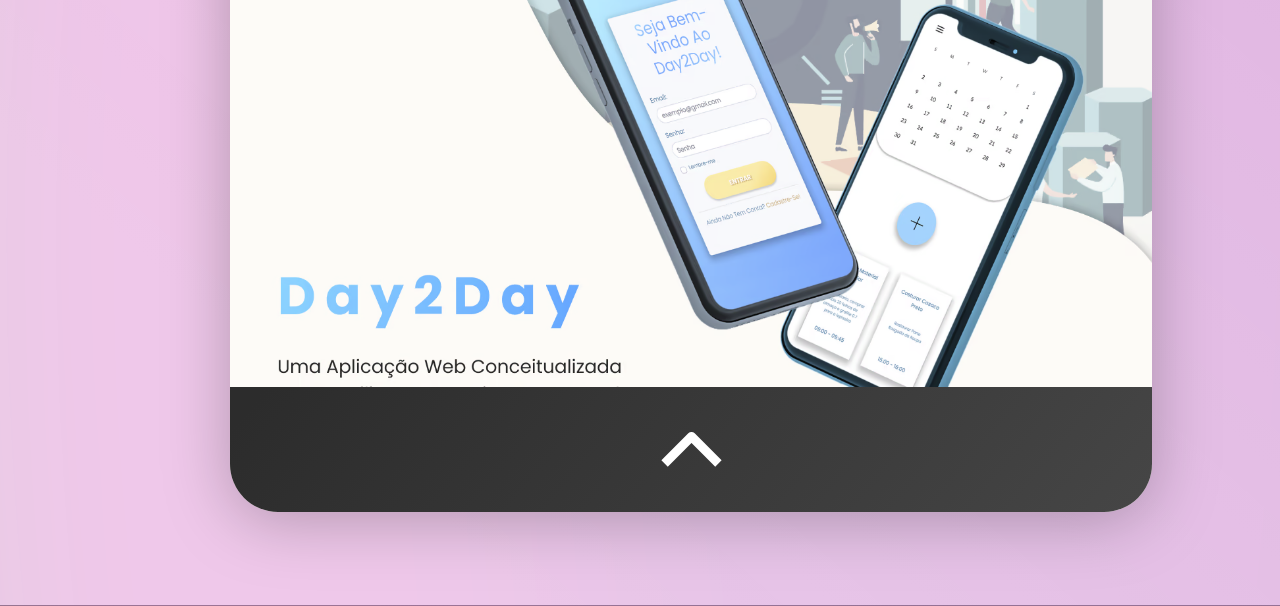
==== commit 0eb851ef: "Fixed a typo" ====
--- a/index.html
+++ b/index.html
@@ -1,6 +1,7 @@
 <!DOCTYPE html>
 <html lang="pt-br">
 	<head>
+		<meta name="google-site-verification" content="7-gfbMZwkFxKSWNR81rIDfFQyPs0c0cEpn5Afqf5Kbs" />
 		<meta charset="UTF-8" />
 		<meta http-equiv="X-UA-Compatible" content="IE=edge" />
 		<meta name="viewport" content="width=device-width, initial-scale=1.0" />
@@ -81,7 +82,7 @@
 							<li>
 								• Trabalhei com uma API externa para obter os
 								dados, que depois foram armazenados,
-								classificados e manipuladosde uma maneira que
+								classificados e manipulados de uma maneira que
 								facilitasse o uso.
 							</li>
 							<li class="know-more">
--- a/style.css
+++ b/style.css
@@ -4,7 +4,6 @@
 	--main: #ff72d9;
 	--black: linear-gradient(129.76deg, #2c2c2c 3.53%, #464646 101.21%);
 	--white: #ffffff;
-	font-size: 3.7vw;
 }
 * {
 	box-sizing: border-box;
@@ -15,17 +14,16 @@
 body {
 	background: var(--black) no-repeat;
 	color: var(--white);
-	width: 100%;
 }
 #background {
-	height: 12.3vh;
+	height: min(12.3vh, 100px);
 	background: var(--main);
 	background: url(Assets/Landing/background.svg);
 	background-size: cover;
 }
 .landing-page {
-	width: 66.4%;
-	margin: 5.2vh auto;
+	width: min(80%, 360px);
+	margin: min(5.2vh, 3rem) auto;
 	position: relative;
 }
 .landing-page::after {
@@ -33,34 +31,34 @@
 	background: url(Assets/Landing/dots.svg);
 	background-size: 100%;
 	position: absolute;
-	width: 12.8vw;
-	height: 13.6vw;
+	width: min(12.8vw, 3rem);
+	aspect-ratio: 0.94;
 	top: 0;
 	right: -2.3vw;
 }
 h1 {
-	font-size: 4rem;
+	font-size: clamp(2.5rem, 14.8vw, 4rem);
 	line-height: 100%;
 	letter-spacing: 0.04rem;
 }
 h2.hello {
 	color: var(--main);
 	font-weight: 400;
-	font-size: 3rem;
+	font-size: clamp(1.85rem, 11.1vw, 3rem);
 	line-height: 110%;
 }
 h2.presentation {
 	font-weight: 300;
-	font-size: 2rem;
+	font-size: clamp(1.25rem, 7.4vw, 2rem);
 	line-height: 160%;
 	letter-spacing: -0.025rem;
 }
 h2.presentation::after {
 	content: ' 😛';
-	font-size: 1.5rem;
+	font-size: clamp(1rem, 5.55vw, 1.5rem);
 }
 .social h2 {
-	font-size: 2.25rem;
+	font-size: clamp(1.4rem, 8.325vw, 2.25rem);
 	font-weight: 600;
 	text-align: center;
 	line-height: 116.2%;
@@ -71,28 +69,27 @@
 	margin-bottom: 5.2vh;
 }
 .social li {
-	height: 7vw;
-	width: 36.5vw;
+	min-height: clamp(2rem, 7vw, 2.5rem);
+	width: min(60vw, 270px);
 	margin: auto;
 	position: relative;
 	margin-bottom: 0.86vh;
 }
 .social a {
 	font-weight: 400;
-	font-size: 1.375rem;
+	font-size: clamp(1rem, 5vw, 1.2rem);
 	color: var(--white);
 	text-align: left;
-	height: 7vw;
-	line-height: 7vw;
-	width: 24vw;
-	margin-right: 1.8vw;
+	height: clamp(2rem, 7vw, 2.5rem);
+	line-height: clamp(2rem, 7vw, 2.5rem);
+
 	position: absolute;
 	left: 0;
 	text-decoration: none;
 }
 .social img {
-	width: 7vw;
-	height: 7vw;
+	width: clamp(2rem, 7vw, 2.5rem);
+	aspect-ratio: 1;
 	position: absolute;
 	right: 0;
 }
@@ -103,30 +100,32 @@
 	border-radius: 2rem 2rem 0 0;
 }
 .project {
-	border-radius: 1.5rem;
+	border-radius: 1.25rem;
 	width: 80vw;
 	margin: 0 auto 1.75vh auto;
-	height: 30vh;
+	height: clamp(120px, 40vh, 600px);
 	position: relative;
 }
 .about {
 	background: var(--black);
 	height: 17.3%;
 	width: 100%;
-	border-radius: 0 0 1.5rem 1.5rem;
+	border-radius: 0 0 1.25rem 1.25rem;
 	position: absolute;
 	bottom: 0;
 	text-align: center;
 	transition: 0.27s ease-out;
+	transition-property: height, border-radius;
 }
 .about img {
 	width: 8%;
 	height: 100%;
 	transition: 0.27s ease-out;
+	transition-property: height, transform;
 }
 .about .about-text {
 	text-align: left;
-	font-size: 1.4vh;
+	font-size: max(1.4vh);
 	padding: 0 10%;
 	display: none;
 	font-weight: 300;
@@ -147,7 +146,7 @@
 }
 .about.active {
 	height: 100%;
-	border-radius: 1.5rem;
+	border-radius: 1.25rem;
 }
 .about.active img {
 	height: 15%;
@@ -183,21 +182,17 @@
 }
 
 @media only screen and (min-width: 992px) {
-	:root {
-		font-size: 1.06vw;
-	}
 	#background {
-		height: 21.3vh;
+		height: min(21.3vh, 200px);
 	}
 	.landing-page {
-		width: 78%;
+		width: min(80%, 1024px);
 		margin: 14vh auto;
 	}
 	.landing-page::after {
-		width: 6.8vw;
-		height: 7.2vw;
+		width: min(6.8vw, 6rem);
 		top: -3.6vh;
-		left: -7.86vw;
+		left: max(-7.86vw, -6rem);
 	}
 	h1 {
 		font-size: 6rem;
@@ -215,17 +210,7 @@
 	.social {
 		position: absolute;
 		top: 35vh;
-		right: 11vw;
-	}
-	.social::after {
-		content: '';
-		background: url(Assets/Landing/lines.svg);
-		background-size: 100%;
-		position: absolute;
-		width: 7.9vw;
-		height: 2.7vw;
-		right: -11vw;
-		bottom: -5.8vh;
+		right: max(10vw, calc(50vw - 512px));
 	}
 	.social h2 {
 		font-size: 2.5rem;
@@ -233,7 +218,6 @@
 		margin-bottom: 0.8vh;
 	}
 	.social li {
-		height: 3.8vh;
 		width: 100%;
 		margin: 0;
 		margin-bottom: 0.8vh;
@@ -241,12 +225,10 @@
 	.social a {
 		font-size: 1.5rem;
 		text-align: right;
-		height: 3.7vh;
-		width: 8.5vw;
 		line-height: 3.7vh;
 		margin-right: 0;
 		position: absolute;
-		left: 10vw;
+		right: 3vw;
 	}
 	.social img {
 		width: 2vw;
@@ -261,13 +243,13 @@
 	}
 	.project {
 		border-radius: 3rem;
-		width: 50vw;
-		margin: 0 auto 3.25vh 11vw;
+		width: 72vw;
+		margin: 0 auto 3.25vh 10vw;
 		height: 80vh;
 		filter: drop-shadow(0 0.5rem 2rem rgba(0, 0, 0, 0.25));
 	}
 	.project:nth-child(even) {
-		margin: 0 auto 3.25vh 39vw;
+		margin: 0 auto 3.25vh 18vw;
 	}
 
 	.about {
@@ -277,7 +259,7 @@
 		width: 6.6%;
 	}
 	.about .about-text {
-		font-size: 2.7vh;
+		font-size: 1.5rem;
 	}
 	.about .about-text li {
 		margin-top: 2vh;
@@ -287,6 +269,7 @@
 		padding: 0.6rem 2rem;
 		border-radius: 0.8rem;
 		transition: 0.2s ease-out;
+		transition-property: background-color;
 	}
 	.about .about-text a:hover {
 		background-color: #ffa0e6;
